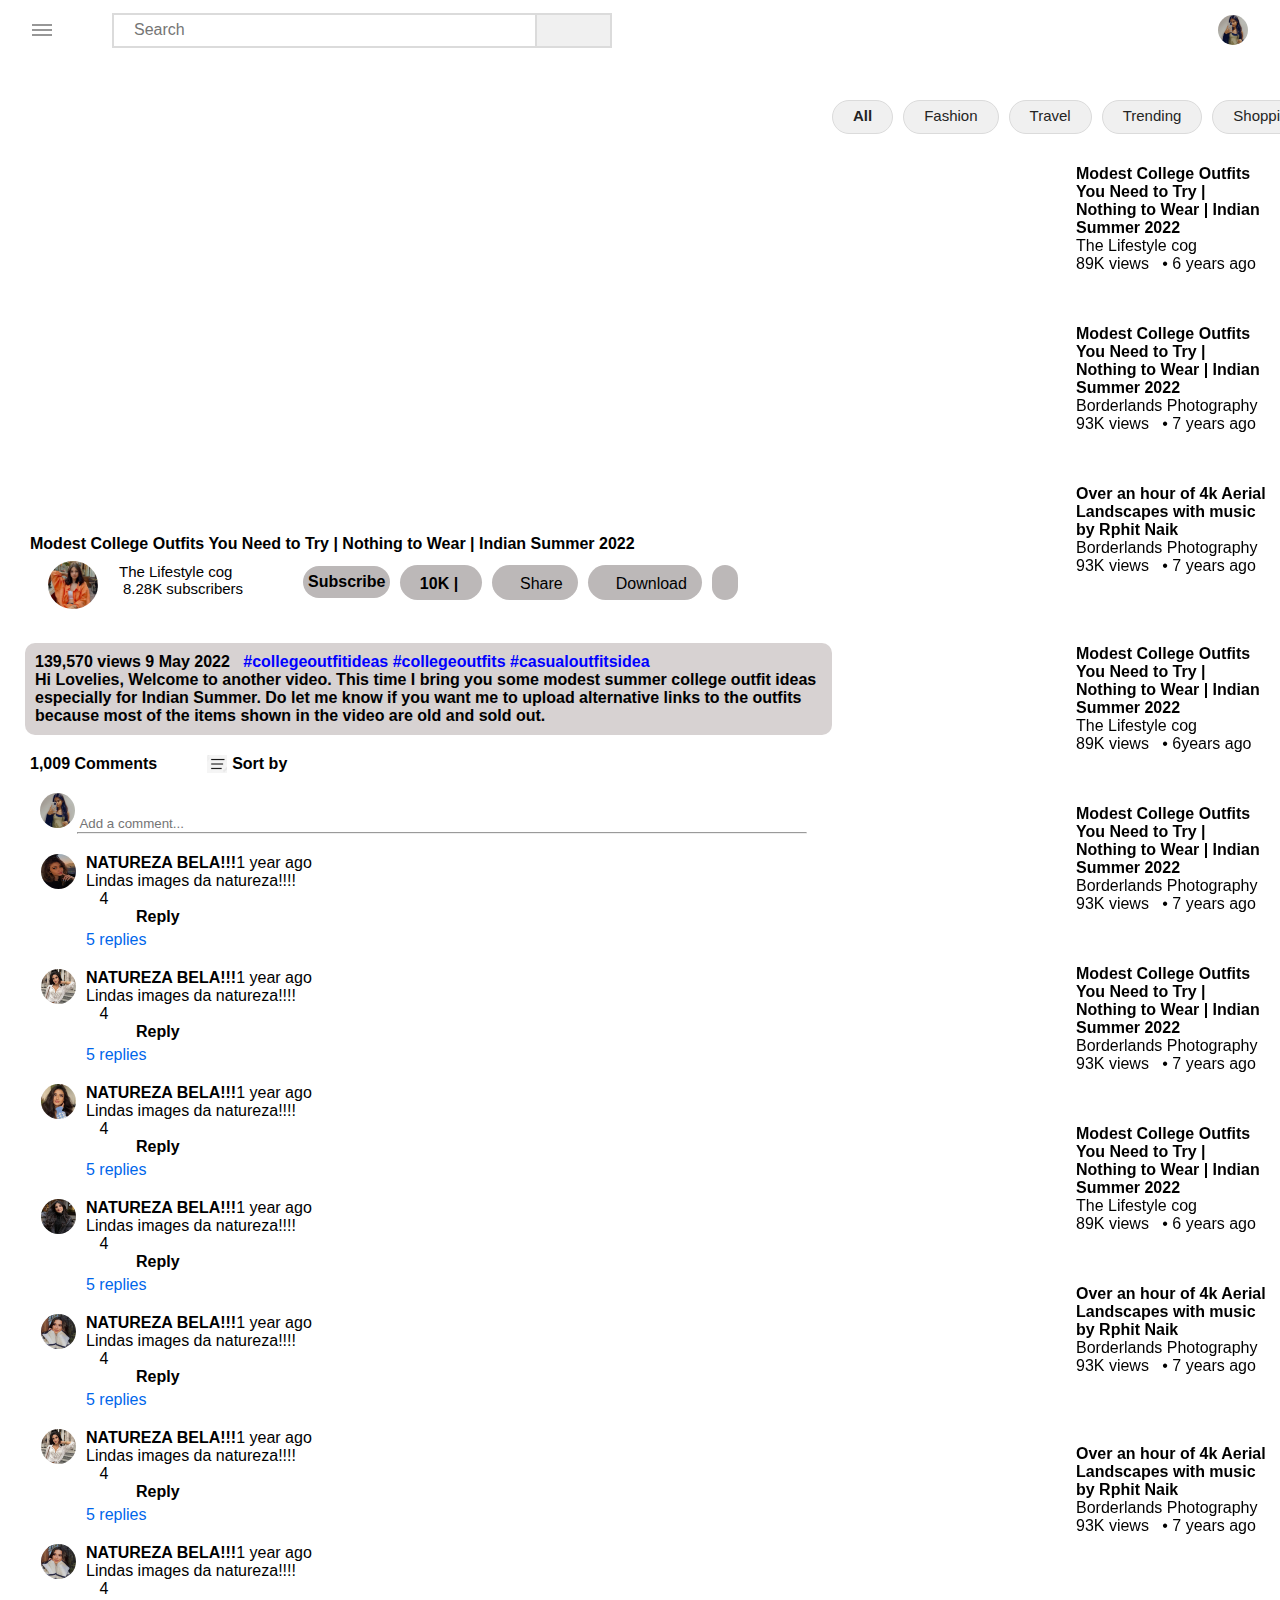
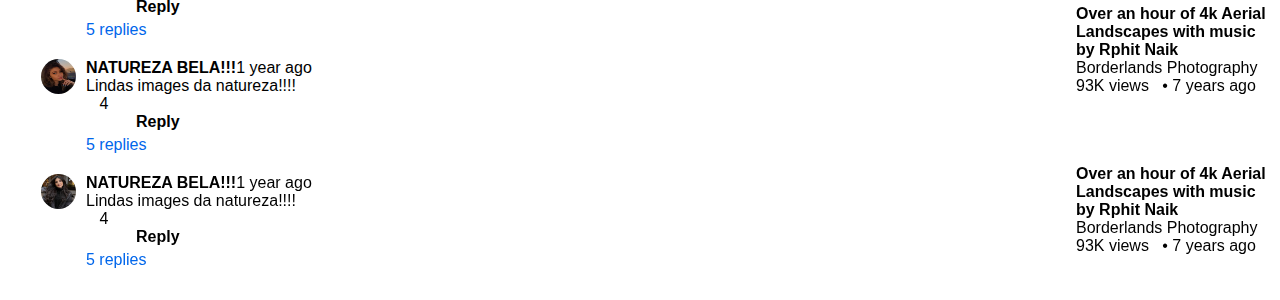
==== nextpage.html @ 61798d20 "project complete" ====
<!DOCTYPE html>
<html lang="en">

<head>
    <meta charset="UTF-8" />
    <meta http-equiv="X-UA-Compatible" content="IE=edge" />
    <meta name="viewport" content="width=device-width, initial-scale=1.0" />
    <title>YOUTUBE CLONE</title> 
   
    <link rel="stylesheet" href="style.css" />
    <link rel="stylesheet" href="https://cdnjs.cloudflare.com/ajax/libs/font-awesome/6.3.0/css/all.min.css"
        integrity="sha512-SzlrxWUlpfuzQ+pcUCosxcglQRNAq/DZjVsC0lE40xsADsfeQoEypE+enwcOiGjk/bSuGGKHEyjSoQ1zVisanQ=="
        crossorigin="anonymous" referrerpolicy="no-referrer" /> 
        <link rel="stylesheet" href="second.css" />
</head>

<body>

    <nav class="navbar">
        <div class="toggle-btn">
            <span></span>
            <span></span>
            <span></span>
        </div>
        <img src="img/logo.PNG" class="logo" alt="">
        <div class="search-box">
            <input type="text" class="search-bar" placeholder="search">
            <button class="search-btn"><img src="img/search.PNG" alt=""></button>
        </div>
        <div class="user-options">
            <img src="img/video.PNG" class="icon" alt="">
            <img src="img/grid.PNG" class="icon" alt="">
            <img src="img/bell.PNG" class="icon" alt="">
            <div class="user-dp">
                <img src="img/carina.jpg" alt="">
            </div>
        </div>
    </nav>
    <div class="home">

        <div class="left">
            <div class="video1">
                <iframe width="790" height="460" src="https://www.youtube.com/embed/UaSCspTWJF8?autoplay=1&unmute=1" frameborder="0" allow='autoplay' allowfullscreen  ></iframe>
                <p><strong> Modest College Outfits You Need to Try | Nothing to Wear | Indian Summer 2022</strong></p>
            </div>
            <div class="video_info">
                <img src="img/photo1.png" alt="">
                <div class="video_details">
                    <span>The Lifestyle cog</span>
                    <p>8.28K subscribers</p>
                </div> 
                <div class="subscribe" > 
                    <i class="fa-regular fa-regular"></i>
                    <strong>Subscribe</strong>
                </div>
                <div class="like">
                    <i class="fa-regular fa-thumbs-up"></i>
                    <strong>&nbsp;10K | &nbsp;</strong>
                    <i class="fa-regular fa-thumbs-down"></i>
                </div>
                <div class="share">
                    <i class="fa-solid fa-share"></i>
                    <p>Share</p>
                </div>
                <div class="download">
                    <i class="fa-solid fa-download"></i>
                    <p>Download</p>
                </div>
                <div class="more">
                    <i class="fa-solid fa-ellipsis"></i>
                </div>
            </div>
            <div class="details">
                <p><strong>139,570 views  9 May 2022  <span style="color:blue">#collegeoutfitideas #collegeoutfits #casualoutfitsidea</span></strong></p>
                <p> <strong> Hi Lovelies, 
                    Welcome to another video. This time I bring you some modest summer college outfit ideas especially for Indian Summer. Do let me know if you want me to upload alternative
                     links to the outfits because most of the items shown in the video are old and sold out.</strong></p>
            </div>
            <div class="comments">
                <p><strong>1,009 Comments</strong></p>
                <img src="img/sort_by.png" alt="">
                <p><strong>Sort by</strong></p>
            </div>
            <div class="add_comments">
                <img src="img/carina.jpg" alt="">
                <input type="text" placeholder="Add a comment...">
                <hr>
            </div>
            <div class="all_comments">
                <img src="img/img1.png" alt="">
                <div class="comment_des">
                    <div class="commenter">
                        <p><strong>NATUREZA BELA!!!</strong></p>
                        <p>1 year ago</p>
                    </div>
                    <p>Lindas images da natureza!!!!</p>
                    <div class="react">
                        <i class="fa-regular fa-thumbs-up"></i>
                        <span>&nbsp;4&nbsp;</span>
                        <i class="fa-regular fa-thumbs-down"></i>
                        <p><strong>Reply</strong></p>
                    </div>
                    <div class="replies">
                        <p>5 replies</p>
                    </div>
                </div>
            </div>
            <div class="all_comments">
                <img src="img/img2.png" alt="">
                <div class="comment_des">
                    <div class="commenter">
                        <p><strong>NATUREZA BELA!!!</strong></p>
                        <p>1 year ago</p>
                    </div>
                    <p>Lindas images da natureza!!!!</p>
                    <div class="react">
                        <i class="fa-regular fa-thumbs-up"></i>
                        <span>&nbsp;4&nbsp;</span>
                        <i class="fa-regular fa-thumbs-down"></i>
                        <p><strong>Reply</strong></p>
                    </div>
                    <div class="replies">
                        <p>5 replies</p>
                    </div>
                </div>
            </div>
            <div class="all_comments">
                <img src="img/img3.png" alt="">
                <div class="comment_des">
                    <div class="commenter">
                        <p><strong>NATUREZA BELA!!!</strong></p>
                        <p>1 year ago</p>
                    </div>
                    <p>Lindas images da natureza!!!!</p>
                    <div class="react">
                        <i class="fa-regular fa-thumbs-up"></i>
                        <span>&nbsp;4&nbsp;</span>
                        <i class="fa-regular fa-thumbs-down"></i>
                        <p><strong>Reply</strong></p>
                    </div>
                    <div class="replies">
                        <p>5 replies</p>
                    </div>
                </div>
            </div>
            <div class="all_comments">
                <img src="img/img4.png" alt="">
                <div class="comment_des">
                    <div class="commenter">
                        <p><strong>NATUREZA BELA!!!</strong></p>
                        <p>1 year ago</p>
                    </div>
                    <p>Lindas images da natureza!!!!</p>
                    <div class="react">
                        <i class="fa-regular fa-thumbs-up"></i>
                        <span>&nbsp;4&nbsp;</span>
                        <i class="fa-regular fa-thumbs-down"></i>
                        <p><strong>Reply</strong></p>
                    </div>
                    <div class="replies">
                        <p>5 replies</p>
                    </div>
                </div>
            </div>
            <div class="all_comments">
                <img src="img/img5.png" alt="">
                <div class="comment_des">
                    <div class="commenter">
                        <p><strong>NATUREZA BELA!!!</strong></p>
                        <p>1 year ago</p>
                    </div>
                    <p>Lindas images da natureza!!!!</p>
                    <div class="react">
                        <i class="fa-regular fa-thumbs-up"></i>
                        <span>&nbsp;4&nbsp;</span>
                        <i class="fa-regular fa-thumbs-down"></i>
                        <p><strong>Reply</strong></p>
                    </div>
                    <div class="replies">
                        <p>5 replies</p>
                    </div>
                </div>
            </div>
            <div class="all_comments">
                <img src="img/img2.png" alt="">
                <div class="comment_des">
                    <div class="commenter">
                        <p><strong>NATUREZA BELA!!!</strong></p>
                        <p>1 year ago</p>
                    </div>
                    <p>Lindas images da natureza!!!!</p>
                    <div class="react">
                        <i class="fa-regular fa-thumbs-up"></i>
                        <span>&nbsp;4&nbsp;</span>
                        <i class="fa-regular fa-thumbs-down"></i>
                        <p><strong>Reply</strong></p>
                    </div>
                    <div class="replies">
                        <p>5 replies</p>
                    </div>
                </div>
            </div>
            <div class="all_comments">
                <img src="img/img5.png" alt="">
                <div class="comment_des">
                    <div class="commenter">
                        <p><strong>NATUREZA BELA!!!</strong></p>
                        <p>1 year ago</p>
                    </div>
                    <p>Lindas images da natureza!!!!</p>
                    <div class="react">
                        <i class="fa-regular fa-thumbs-up"></i>
                        <span>&nbsp;4&nbsp;</span>
                        <i class="fa-regular fa-thumbs-down"></i>
                        <p><strong>Reply</strong></p>
                    </div>
                    <div class="replies">
                        <p>5 replies</p>
                    </div>
                </div>
            </div>
            <div class="all_comments">
                <img src="img/img1.png" alt="">
                <div class="comment_des">
                    <div class="commenter">
                        <p><strong>NATUREZA BELA!!!</strong></p>
                        <p>1 year ago</p>
                    </div>
                    <p>Lindas images da natureza!!!!</p>
                    <div class="react">
                        <i class="fa-regular fa-thumbs-up"></i>
                        <span>&nbsp;4&nbsp;</span>
                        <i class="fa-regular fa-thumbs-down"></i>
                        <p><strong>Reply</strong></p>
                    </div>
                    <div class="replies">
                        <p>5 replies</p>
                    </div>
                </div>
            </div>
            <div class="all_comments">
                <img src="img/img4.png" alt="">
                <div class="comment_des">
                    <div class="commenter">
                        <p><strong>NATUREZA BELA!!!</strong></p>
                        <p>1 year ago</p>
                    </div>
                    <p>Lindas images da natureza!!!!</p>
                    <div class="react">
                        <i class="fa-regular fa-thumbs-up"></i>
                        <span>&nbsp;4&nbsp;</span>
                        <i class="fa-regular fa-thumbs-down"></i>
                        <p><strong>Reply</strong></p>
                    </div>
                    <div class="replies">
                        <p>5 replies</p>
                    </div>
                </div>
            </div>

        </div>

        
        <div class="right">
            <div class="suggestions">
                <p><strong>All</strong></p>
                <p>Fashion</p>
                <p>Travel</p> 
                <p>Trending</p>
                <p>shopping</p>
                <p>Outfits</p>
                <p>Mixes</p>
                <p>Photography</p>
                <p>Dance</p>
                <p>New&nbsp;to&nbsp;you</p>
                <p>Ted<sup>x</sup></sup></p>
                <p>Personal Growth</p>
                <p>Computer&nbsp;Science</p>
                <p>Tourist</p>
                <p>Music</p>
                <p>Bollywood&nbsp;Music</p>
                <p>Gaming</p>
                <p>Dance&nbsp;covers</p>
                <p>Acoustic&nbsp;Guitar</p>
            </div>
            <div class="main_right_container">
            <div class="right_content">
                <video muted  width="238" height="150" src="videos/video1.mp4?mute=1" loop onmouseover="this.play();" onmouseout="this.pause();"></video>  
                <div class="right_content_desc">
                    <p><strong>Modest College Outfits You Need to Try | Nothing to Wear | Indian Summer 2022</strong></p>
                    <p>The Lifestyle cog</p>
                    <p>89K views &nbsp;&nbsp;&bull; 6 years ago</p>
                </div>
            </div>
            <div class="right_content">
                <video muted width="238" height="150" src="videos/video2.mp4" loop onmouseover="this.play();" onmouseout="this.pause();"></video>  
                <div class="right_content_desc">
                    <p><strong>Modest College Outfits You Need to Try | Nothing to Wear | Indian Summer 2022</strong></p>
                    <p>Borderlands Photography</p>
                    <p>93K views &nbsp;&nbsp;&bull; 7 years ago</p>
                </div>
            </div>
            <div class="right_content">
                <video muted width="238" height="150" src="videos/video3.mp4" loop onmouseover="this.play();" onmouseout="this.pause();"></video>  
                <div class="right_content_desc">
                    <p><strong>Over an hour of 4k Aerial<br>Landscapes with music by Rphit Naik</strong></p>
                    <p>Borderlands Photography</p>
                    <p>93K views &nbsp;&nbsp;&bull; 7 years ago</p>
                </div>
            </div>
            <div class="right_content">
                <video muted width="238" height="150" src="videos/video1.mp4" loop onmouseover="this.play();" onmouseout="this.pause();"></video>  
                <div class="right_content_desc">
                    <p><strong>Modest College Outfits You Need to Try | Nothing to Wear | Indian Summer 2022</strong></p>
                    <p>The Lifestyle cog</p>
                    <p>89K views &nbsp;&nbsp;&bull;  6years ago</p>
                </div>
            </div>
            <div class="right_content">
                <video muted width="238" height="150" src="videos/video2.mp4" loop onmouseover="this.play();" onmouseout="this.pause();"></video>  
                <div class="right_content_desc">
                    <p><strong>Modest College Outfits You Need to Try | Nothing to Wear | Indian Summer 2022</strong></p>
                    <p>Borderlands Photography</p>
                    <p>93K views &nbsp;&nbsp;&bull; 7 years ago</p>
                </div>
            </div>
            <div class="right_content">
                <video muted width="238" height="150" src="videos/video3.mp4" loop onmouseover="this.play();" onmouseout="this.pause();"></video>  
                <div class="right_content_desc">
                    <p><strong>Modest College Outfits You Need to Try | Nothing to Wear | Indian Summer 2022</strong></p>
                    <p>Borderlands Photography</p>
                    <p>93K views &nbsp;&nbsp;&bull; 7 years ago</p>
                </div>
            </div>
            <div class="right_content">
                <video muted width="238" height="150" src="videos/video1.mp4?" loop onmouseover="this.play();" onmouseout="this.pause();"></video>  
                <div class="right_content_desc">
                    <p><strong>Modest College Outfits You Need to Try | Nothing to Wear | Indian Summer 2022</strong></p>
                    <p>The Lifestyle cog</p>
                    <p>89K views &nbsp;&nbsp;&bull; 6 years ago</p>
                </div>
            </div>
            <div class="right_content">
                <video muted width="238" height="150" src="videos/video2.mp4" loop onmouseover="this.play();" onmouseout="this.pause();"></video>  
                <div class="right_content_desc">
                    <p><strong>Over an hour of 4k Aerial<br>Landscapes with music by Rphit Naik</strong></p>
                    <p>Borderlands Photography</p>
                    <p>93K views &nbsp;&nbsp;&bull; 7 years ago</p>
                </div>
            </div>
            <div class="right_content">
                <video muted width="238" height="150" src="videos/video3.mp4" loop onmouseover="this.play();" onmouseout="this.pause();"></video>  
                <div class="right_content_desc">
                    <p><strong>Over an hour of 4k Aerial<br>Landscapes with music by Rphit Naik</strong></p>
                    <p>Borderlands Photography</p>
                    <p>93K views &nbsp;&nbsp;&bull; 7 years ago</p>
                </div>
            </div>
            <div class="right_content">
                <video muted width="238" height="150" src="videos/video1.mp4" loop onmouseover="this.play();" onmouseout="this.pause();"></video>  
                <div class="right_content_desc">
                    <p><strong>Over an hour of 4k Aerial<br>Landscapes with music by Rphit Naik</strong></p>
                    <p>Borderlands Photography</p>
                    <p>93K views &nbsp;&nbsp;&bull; 7 years ago</p>
                </div>
            </div> 
            <div class="right_content">
                <video muted width="238" height="150" src="videos/video2.mp4" loop onmouseover="this.play();" onmouseout="this.pause();"></video>  
                <div class="right_content_desc">
                    <p><strong>Over an hour of 4k Aerial<br>Landscapes with music by Rphit Naik</strong></p>
                    <p>Borderlands Photography</p>
                    <p>93K views &nbsp;&nbsp;&bull; 7 years ago</p>
                </div>
            </div>
        </div>
        </div>

    </div>
</body>

</html>
---- style.css ----
*{
    margin: 0;
    padding: 0;
    box-sizing: border-box;
   
   
}

*:focus{
    outline: none;
}

body{
    position: relative;
    background: #ffffff;
    font-family: 'roboto', sans-serif;
}

.navbar{
    position: fixed;
    top: 0;
    left: 0;
    width: 100%;
    height: 60px;
    background: #fff;
    display: flex;
    align-items: center;
    padding: 0 2.5vw;
}

.toggle-btn{
    width: 20px;
    height: 10px;
    position: relative;
    cursor: pointer;
}

.toggle-btn span{
    position: absolute;
    width: 100%;
    height: 2px;
    top: 50%;
    transform: translateY(-50%);
    background: #979797;
}

.toggle-btn span:nth-child(1){
    top: 0;
}

.toggle-btn span:nth-child(3){
    top: 100%;
}

.logo{
    height: 30px;
    margin: -10px 30px 0;
}

.search-box{
    position: relative;
    max-width: 500px;
    width: 50%;
    height: 35px;
    display: flex;
}

.search-bar{
    width: 85%;
    height: 100%;
    border: 2px solid #dbdbdb;
    padding: 0 20px;
    font-size: 16px;
    text-transform: capitalize;
}

.search-btn{
    width: 15%;
    height: 100%;
    background: #f0f0f0;
    border: 2px solid #dbdbdb;
    padding: 5px 0;
    border-left: none;
}

.search-btn img{
    height: 100%;
}

.user-options{
    height: 35px;
    display: flex;
    margin-left: auto;
    align-items: center;
}

.user-options .icon{
    height: 80%;
    margin-right: 20px;
    cursor: pointer;
}

.user-dp{
    cursor: pointer;
    height: 30px;
    width: 30px;
    border-radius: 50%;
    overflow: hidden;
}

.user-dp img{
    width: 100%;
    height: 100%;
    object-fit: cover;
}

/* side-bar */

.side-bar{
    position: fixed;
    top: 60px;
    left: 0;
    min-width: 250px;
    width: 250px;
    height: calc(100vh - 60px);
    background: #fff;
    padding-right: 10px;
}

.links{
    display: block;
    width: 100%;
    padding: 10px 20px;
    display: flex;
    align-items: center;
    text-transform: capitalize;
    color: #242424;
    font-size: 14px;
    font-weight: 500;
    text-decoration: none;
}

.links img{
    height: 25px;
    margin-right: 20px;
}

.links:hover,
.links.active{
    background: rgba(0, 0, 0, 0.1);
}

.seperator{
    border: none;
    border-bottom: 1px solid rgba(0, 0, 0, 0.1);
    margin: 20px 0;
}

/* filter */

.filters{
    position: fixed;
    left: 250px;
    top: 60px;
    width: calc(100% - 250px);

    background: #fff;
    border-top: 10px solid #ffffff;
    border-bottom: 10px solid #ffffff;
    padding: 0px 20px;
    display: flex;
    align-items: center;
    overflow-x: auto; 
}



.filter-options{
    flex: 0 0 auto;
    padding: 10px 20px;
    border-radius: 50px;
    background: #f0f0f0;
    border: 1px solid #dbdbdb;
    text-transform: capitalize;
    margin-right: 10px;
    color: #242424;
    font-size: 15px;
    cursor: pointer;
}
.filter-options:hover{
    color: #fff;
    background: #242424;
}
.filter-options.active{
    color: #fff;
    background: #242424;
}

/* video */

.video-container{
    width: calc(100% - 25px);
    margin-top: 50px;
    margin-left: 250px;
    padding: 0px;
    display: grid;
    grid-template-columns: repeat(4, 25%);
    grid-gap: 20px 5px; 
    padding-left: 28px;
}

.video{
    height: auto;
    transition:  all 0.5s ease;  
    border-radius: 50px; 
   
} 
video{
   padding-right: 34px; 
   
  
}

.video h4{ 
    padding-top: 135px;
    padding-left:41px;
} 
.video p{
   
    padding-left:63px;
    
} 
.video:hover{
    transform: scale(1.1);
} 
.video img {
    border-radius: 20px;
} 
.img { 
    padding-top:138px; 
    padding-left:25px; 
    float: left;
}  

span{
    padding-left: 9px; 
   margin-bottom: 500px;
}

.thumbnail{
    width: 100%;
    height: 150px;
    object-fit: cover;
}

.content{
    width: 100%;
    height: 100px;
    padding-left: 30px;
    display: flex;
    justify-content: space-between;
    
}

.channel-icon{
    width: 40px;
    height: 40px;
    border-radius: 50%;
    object-fit: cover;
    margin-right: 10px;
}

.title{
    width: 100%;
    height: 40px;
    
}

.channel-name{
    font-size: 14px;
    margin: 2px 0;
    color: #979797;
}  
.flex{
    display: flex; 
}
iframe{
    margin-left: 2px;
    
} 
.video1{
 padding-top:61px;
 padding-left: 30px;
} 
.video1 p{
    padding-top:10px;
   
   } 
   .verfied{
    margin-right: 100px;
   }
---- second.css ----
.home{
    display: flex;
}
.left{
    width: 65%;
    background-color: rgb(255, 255, 255);
    height: 650px;
   
}
.video video{
    width: 757px;
    margin-left: 180px;
    margin-top: 20px;
    height: 450px;
  
}
.video p{
    margin-left: 180px;
    font-size: 18px;
}
.video_info img{
    width: 50px;
    border-radius: 50%;
    height: 48px;
    margin-top: 3px; 
    margin-left: 38px;
}
.video_info{
    display: flex;
    padding-left: 10px;
    margin-top: 5px;
   
}
.video_details{
    padding-left: 4px;
    margin-top: 5px;
    font-size: 15px;   
    margin-left:8px;
}  

.subscribe{
    background-color: #bcb8b8;
    border-radius: 20px;
   padding: 7px 5px;
    margin-left: 60px;
    margin-bottom: 15px;
    margin-top: 8px;
}
.like{
    display: flex;
    background-color: #bcb8b8;
    border-radius: 20px;
    margin-left:10px;
    margin-bottom: 13px;
    padding-top: 10px;
    padding-left: 15px;
    padding-right: 15px;
    margin-top: 7px;
}
.like i{
    padding-top: 2px;
}
.share i{
    padding-top: 2px;
}
.download i{
    padding-top: 2px;
}
.share{
    display: flex;
    background-color: #bcb8b8;
    border-radius: 20px;
    margin-left:    10px;
    margin-bottom: 13px;
    padding-top: 10px;
    padding-left: 15px;
    padding-right: 15px;
    margin-top: 7px;
}
.download{
    display: flex;
    background-color: #bcb8b8;
    border-radius: 20px;
    margin-left:    10px;
    margin-bottom: 13px;
    padding-top: 10px;
    padding-left: 15px;
    padding-right: 15px;
    margin-top: 7px;
   
}
.more{
    display: flex;
    background-color: #bcb8b8;
    border-radius: 20px;
    margin-left:    10px;
    margin-bottom: 13px;
    padding:13px;
    /* padding-left: 15px;
    padding-right: 15px; */
    margin-top: 7px;
}
.details{
    background-color: #d7d2d2;
    border-radius: 10px; 
    margin-top: 30px;
   margin-left: 25px;
    padding-left: 10px;
    padding-top: 10px;
    padding-bottom: 10px;
    
}
.comments{
    display: flex;
    margin-left: 30px;
    margin-top: 20px;
}
.comments img{
    width: 20px;
    margin-left: 50px;
    margin-right: 5px;
}
.add_comments{
    margin-top: 20px; 
     margin-left: 10px;
}
.add_comments img{
    width: 35px;
    border-radius: 50%;
    height: 35px;
    margin-left: 30px;
}
.add_comments input{
   
    background-color: transparent;
    border: transparent; 
}
.add_comments input:focus {
    outline: none;
  }
  .add_comments hr{
    margin-left: 67px;
    margin-right: 25px;
  }
.all_comments{
    display: flex;
    margin-left: 41px;
    margin-top: 20px;
}
.comment_des{
    margin-left: 10px;
}
.all_comments img{
    width: 35px;
    border-radius: 50%;
    height: 35px;
}
.commenter{
    display: flex;
}

.react p{
    margin-left: 50px;
}
.react i{
    margin-top: 3px;
}
.replies{
    margin-top: 5px;
    color: rgb(0, 102, 235);
}






.right{
    width: 35%;
    height: 650px;
    
}

.suggestions{
    display: flex;
    width: 100%;
    overflow: auto;
    background-color: rgb(255, 255, 255);
    padding-top: 100px;
}
.suggestions p {
    flex: 0 0 auto;
    padding: 6px 20px;
    border-radius: 50px;
    background: #f0f0f0;
    border: 1px solid #dbdbdb;
    text-transform: capitalize;
    margin-right: 10px;
    margin-bottom: 6px;
    color: #242424;
    font-size: 15px;
    cursor: pointer;}

.suggestions p:hover{
    background-color: rgb(0, 0, 0);
    color: white;
}

.main_right_container{
    margin-top: 10px;
    margin-left: 6px;
}
.right_content img{
    width: 200px;
    border-radius: 12px; 
}
.right_content{
    display: flex;
    margin-top: 10px;
}
.right_content_desc{
   margin-top: 15px;
   margin-right: 10px;
} 
.video_info p{
    padding-left: 13px;
}
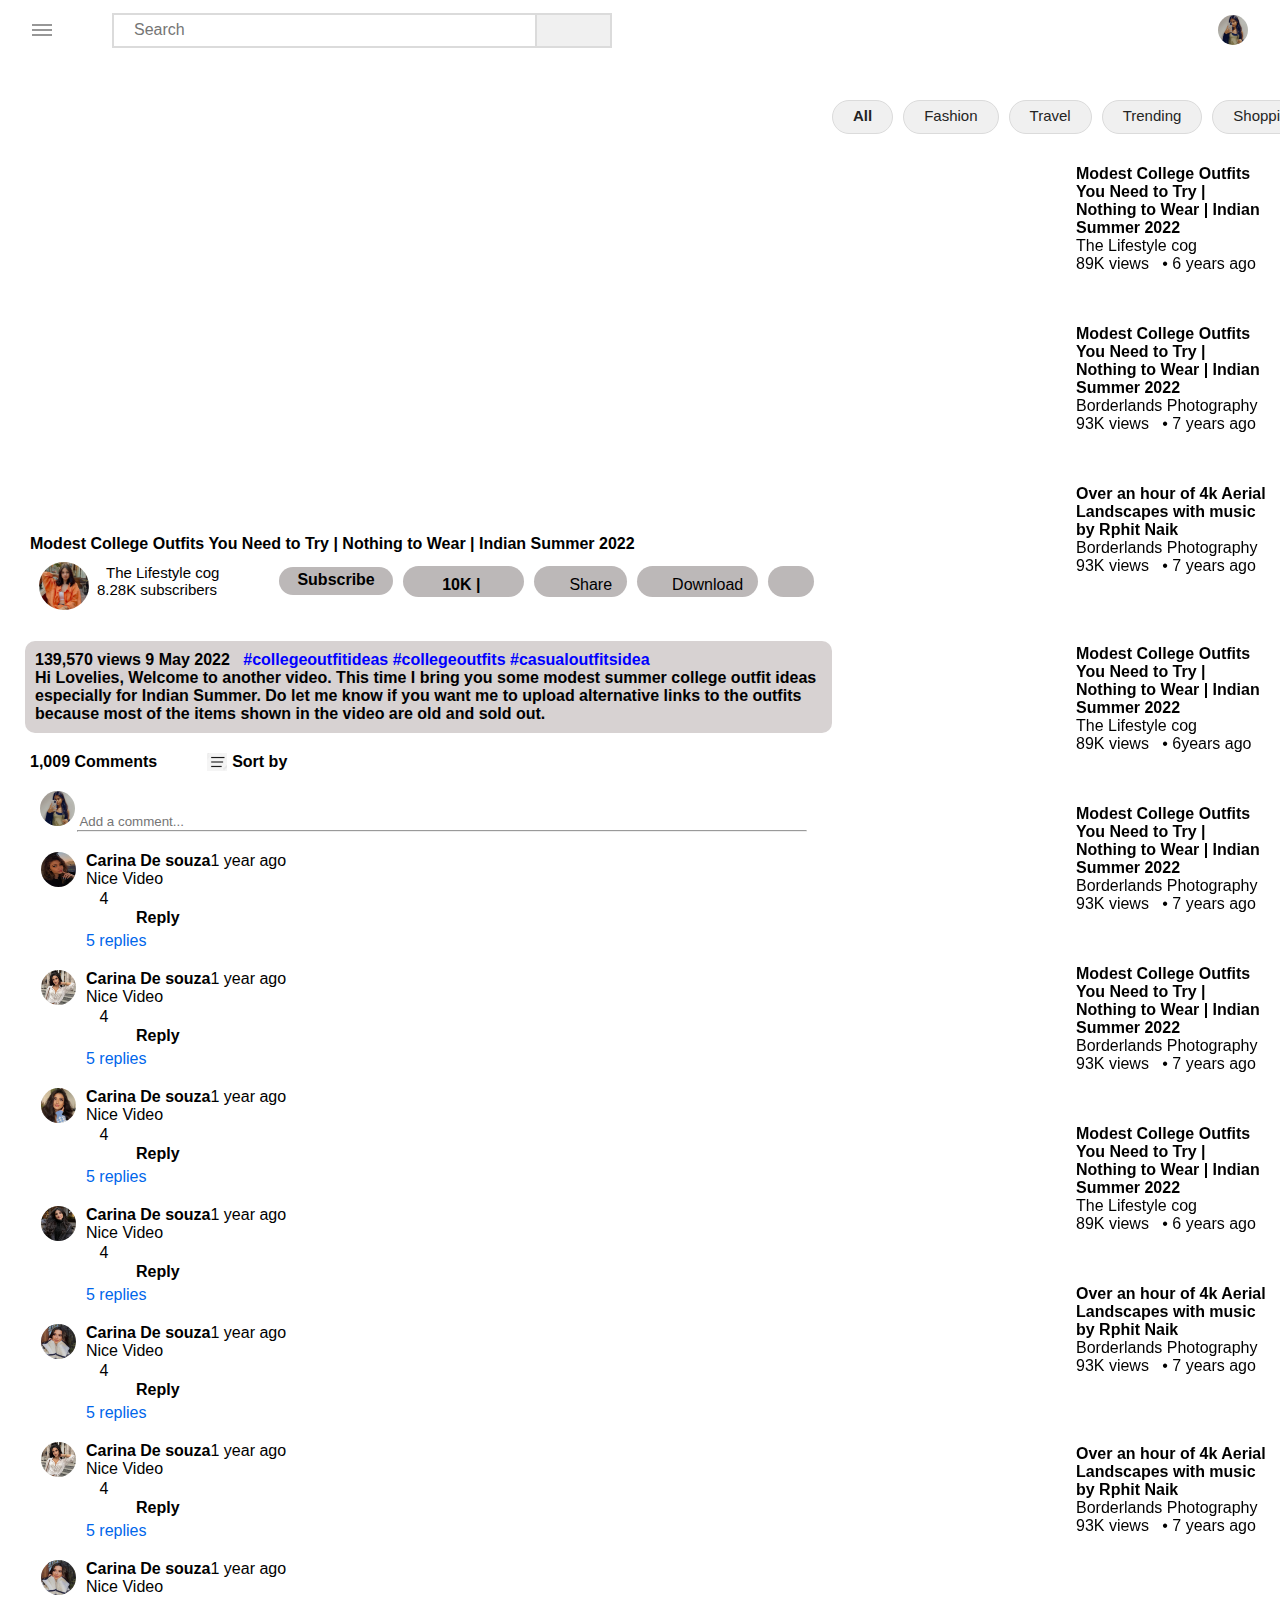
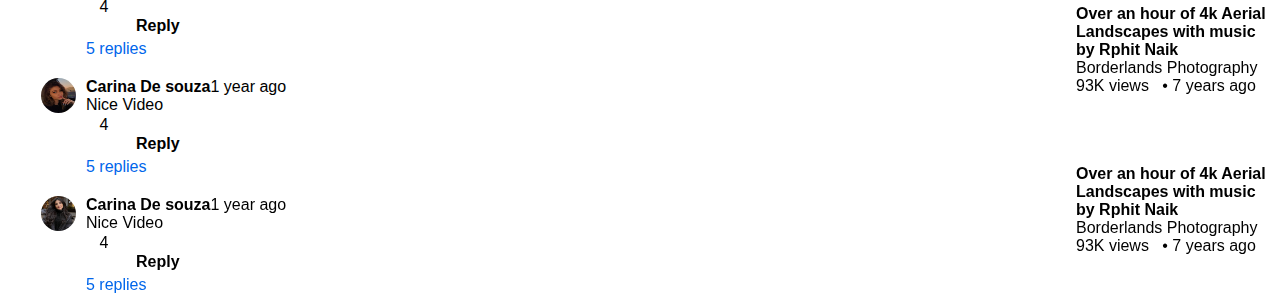
==== commit b72eb52e: "project complete" ====
--- a/nextpage.html
+++ b/nextpage.html
@@ -28,9 +28,9 @@
             <button class="search-btn"><img src="img/search.PNG" alt=""></button>
         </div>
         <div class="user-options">
-            <img src="img/video.PNG" class="icon" alt="">
-            <img src="img/grid.PNG" class="icon" alt="">
-            <img src="img/bell.PNG" class="icon" alt="">
+            <i class="ri-video-add-line"></i> 
+            <i class="ri-grid-fill"></i>
+            <i class="ri-notification-3-fill"></i>
             <div class="user-dp">
                 <img src="img/carina.jpg" alt="">
             </div>
@@ -90,10 +90,10 @@
                 <img src="img/img1.png" alt="">
                 <div class="comment_des">
                     <div class="commenter">
-                        <p><strong>NATUREZA BELA!!!</strong></p>
-                        <p>1 year ago</p>
-                    </div>
-                    <p>Lindas images da natureza!!!!</p>
+                        <p><strong>Carina De souza</strong></p>
+                        <p>1 year ago</p>
+                    </div>
+                    <p>Nice Video</p>
                     <div class="react">
                         <i class="fa-regular fa-thumbs-up"></i>
                         <span>&nbsp;4&nbsp;</span>
@@ -109,10 +109,10 @@
                 <img src="img/img2.png" alt="">
                 <div class="comment_des">
                     <div class="commenter">
-                        <p><strong>NATUREZA BELA!!!</strong></p>
-                        <p>1 year ago</p>
-                    </div>
-                    <p>Lindas images da natureza!!!!</p>
+                        <p><strong>Carina De souza</strong></p>
+                        <p>1 year ago</p>
+                    </div>
+                    <p>Nice Video</p>
                     <div class="react">
                         <i class="fa-regular fa-thumbs-up"></i>
                         <span>&nbsp;4&nbsp;</span>
@@ -128,10 +128,10 @@
                 <img src="img/img3.png" alt="">
                 <div class="comment_des">
                     <div class="commenter">
-                        <p><strong>NATUREZA BELA!!!</strong></p>
-                        <p>1 year ago</p>
-                    </div>
-                    <p>Lindas images da natureza!!!!</p>
+                        <p><strong>Carina De souza</strong></p>
+                        <p>1 year ago</p>
+                    </div>
+                    <p>Nice Video</p>
                     <div class="react">
                         <i class="fa-regular fa-thumbs-up"></i>
                         <span>&nbsp;4&nbsp;</span>
@@ -147,10 +147,10 @@
                 <img src="img/img4.png" alt="">
                 <div class="comment_des">
                     <div class="commenter">
-                        <p><strong>NATUREZA BELA!!!</strong></p>
-                        <p>1 year ago</p>
-                    </div>
-                    <p>Lindas images da natureza!!!!</p>
+                        <p><strong>Carina De souza</strong></p>
+                        <p>1 year ago</p>
+                    </div>
+                    <p>Nice Video</p>
                     <div class="react">
                         <i class="fa-regular fa-thumbs-up"></i>
                         <span>&nbsp;4&nbsp;</span>
@@ -166,10 +166,10 @@
                 <img src="img/img5.png" alt="">
                 <div class="comment_des">
                     <div class="commenter">
-                        <p><strong>NATUREZA BELA!!!</strong></p>
-                        <p>1 year ago</p>
-                    </div>
-                    <p>Lindas images da natureza!!!!</p>
+                        <p><strong>Carina De souza</strong></p>
+                        <p>1 year ago</p>
+                    </div>
+                    <p>Nice Video</p>
                     <div class="react">
                         <i class="fa-regular fa-thumbs-up"></i>
                         <span>&nbsp;4&nbsp;</span>
@@ -185,10 +185,10 @@
                 <img src="img/img2.png" alt="">
                 <div class="comment_des">
                     <div class="commenter">
-                        <p><strong>NATUREZA BELA!!!</strong></p>
-                        <p>1 year ago</p>
-                    </div>
-                    <p>Lindas images da natureza!!!!</p>
+                        <p><strong>Carina De souza</strong></p>
+                        <p>1 year ago</p>
+                    </div>
+                    <p>Nice Video</p>
                     <div class="react">
                         <i class="fa-regular fa-thumbs-up"></i>
                         <span>&nbsp;4&nbsp;</span>
@@ -204,10 +204,10 @@
                 <img src="img/img5.png" alt="">
                 <div class="comment_des">
                     <div class="commenter">
-                        <p><strong>NATUREZA BELA!!!</strong></p>
-                        <p>1 year ago</p>
-                    </div>
-                    <p>Lindas images da natureza!!!!</p>
+                        <p><strong>Carina De souza</strong></p>
+                        <p>1 year ago</p>
+                    </div>
+                    <p>Nice Video</p>
                     <div class="react">
                         <i class="fa-regular fa-thumbs-up"></i>
                         <span>&nbsp;4&nbsp;</span>
@@ -223,10 +223,10 @@
                 <img src="img/img1.png" alt="">
                 <div class="comment_des">
                     <div class="commenter">
-                        <p><strong>NATUREZA BELA!!!</strong></p>
-                        <p>1 year ago</p>
-                    </div>
-                    <p>Lindas images da natureza!!!!</p>
+                        <p><strong>Carina De souza</strong></p>
+                        <p>1 year ago</p>
+                    </div>
+                    <p>Nice Video</p>
                     <div class="react">
                         <i class="fa-regular fa-thumbs-up"></i>
                         <span>&nbsp;4&nbsp;</span>
@@ -242,10 +242,10 @@
                 <img src="img/img4.png" alt="">
                 <div class="comment_des">
                     <div class="commenter">
-                        <p><strong>NATUREZA BELA!!!</strong></p>
-                        <p>1 year ago</p>
-                    </div>
-                    <p>Lindas images da natureza!!!!</p>
+                        <p><strong>Carina De souza</strong></p>
+                        <p>1 year ago</p>
+                    </div>
+                    <p>Nice Video</p>
                     <div class="react">
                         <i class="fa-regular fa-thumbs-up"></i>
                         <span>&nbsp;4&nbsp;</span>
--- a/style.css
+++ b/style.css
@@ -174,7 +174,10 @@
 }
 
 
-
+i{
+   font-size: large;
+    width: 40px;
+}
 .filter-options{
     flex: 0 0 auto;
     padding: 10px 20px;
--- a/second.css
+++ b/second.css
@@ -28,12 +28,15 @@
 }
 .video_info{
     display: flex;
-    padding-left: 10px;
+   
     margin-top: 5px;
    
+} 
+.video_info span p{
+    padding-left: 5px;
 }
 .video_details{
-    padding-left: 4px;
+  
     margin-top: 5px;
     font-size: 15px;   
     margin-left:8px;
@@ -42,10 +45,17 @@
 .subscribe{
     background-color: #bcb8b8;
     border-radius: 20px;
-   padding: 7px 5px;
+   padding: 2px 8px;
     margin-left: 60px;
     margin-bottom: 15px;
     margin-top: 8px;
+}  
+  .subscribe  strong{ 
+    padding: 10px;
+    text-align: center;}
+.video_info i {
+    padding: 0px; 
+    width: 20px;
 }
 .like{
     display: flex;
@@ -223,7 +233,8 @@
    margin-top: 15px;
    margin-right: 10px;
 } 
-.video_info p{
-    padding-left: 13px;
+.video_info {
+    padding: 1px;
+
 } 
 
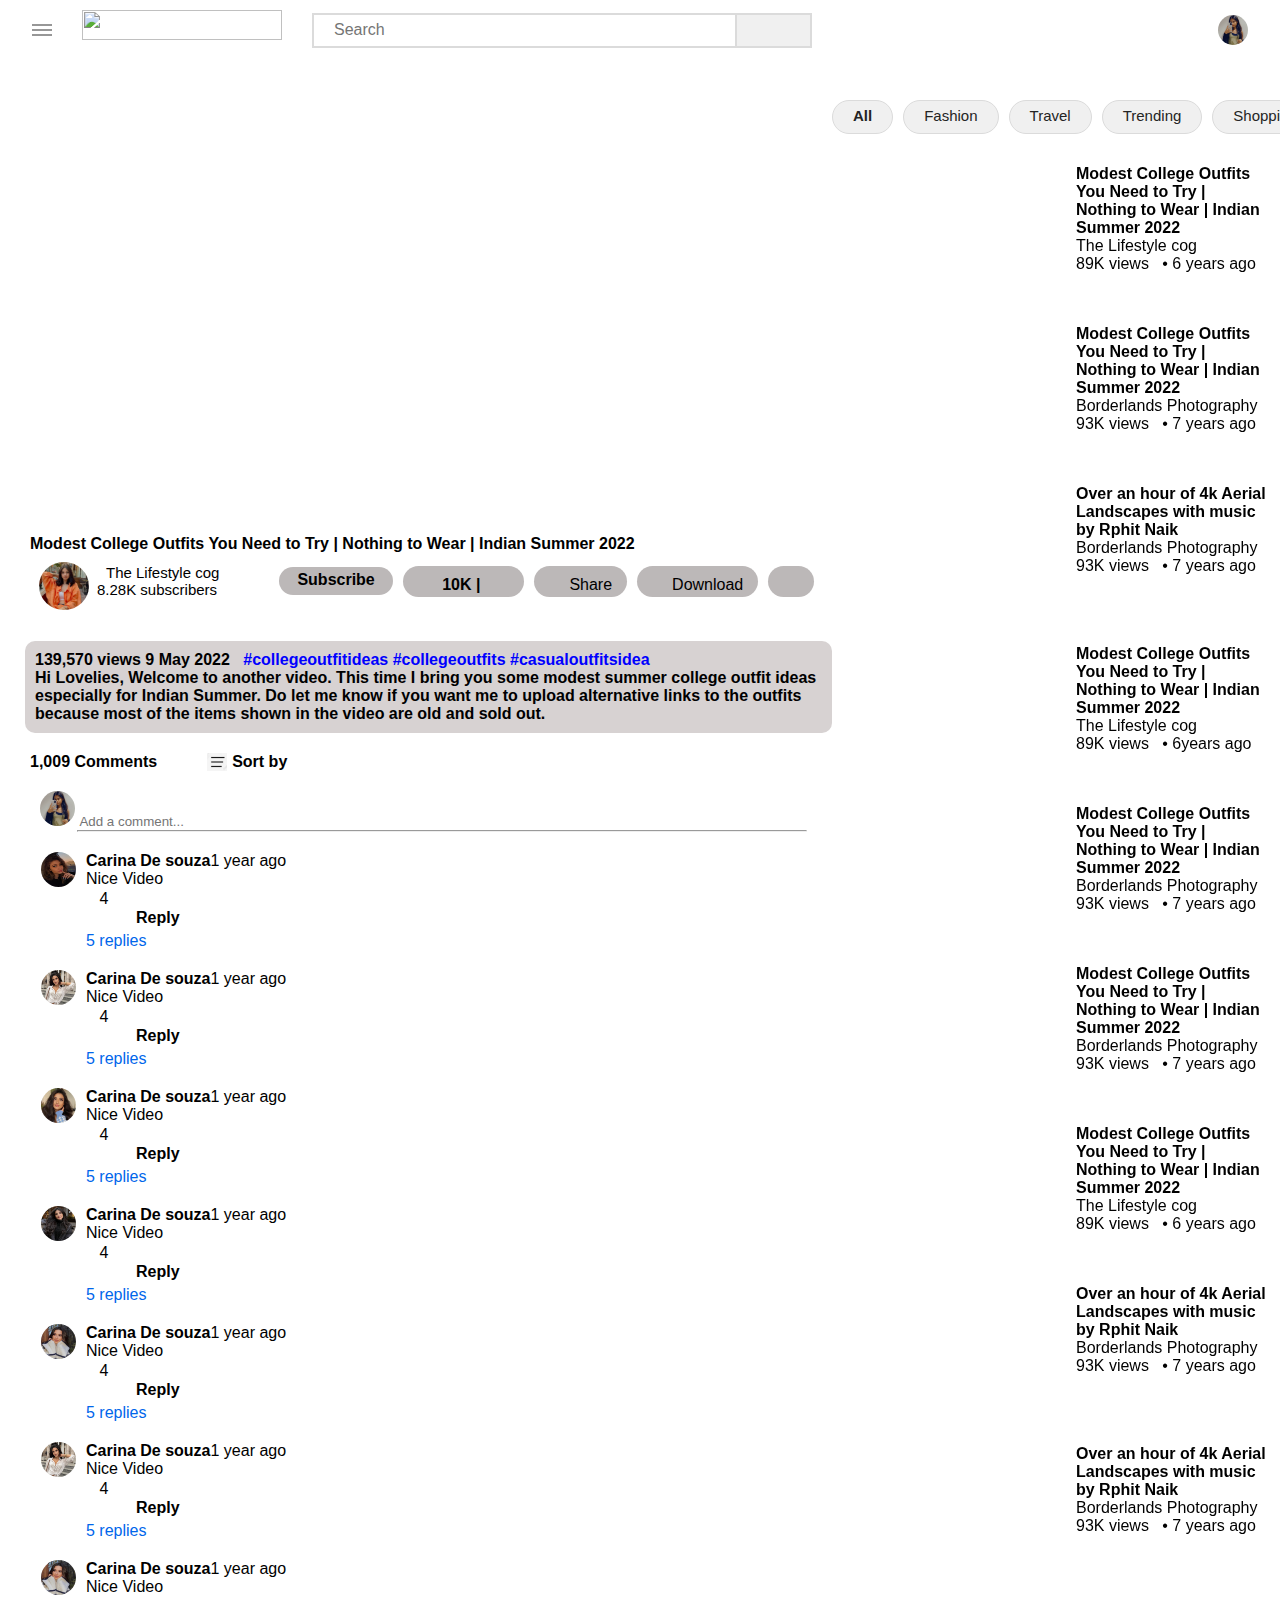
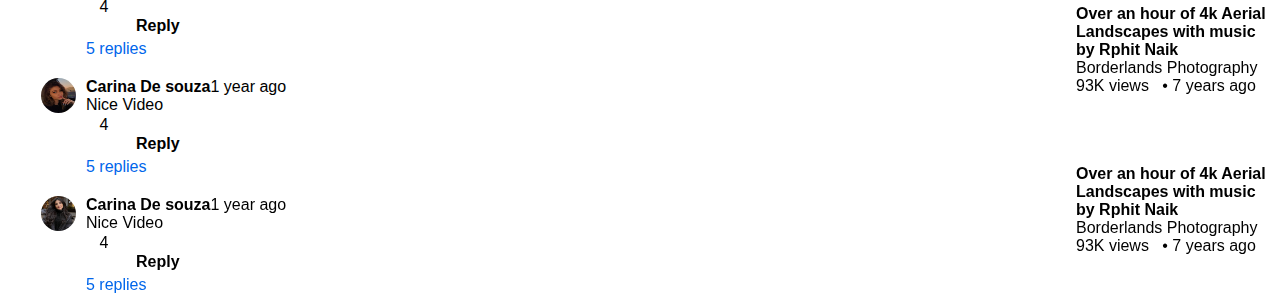
==== commit 58deb111: "project complete" ====
--- a/nextpage.html
+++ b/nextpage.html
@@ -11,7 +11,8 @@
     <link rel="stylesheet" href="https://cdnjs.cloudflare.com/ajax/libs/font-awesome/6.3.0/css/all.min.css"
         integrity="sha512-SzlrxWUlpfuzQ+pcUCosxcglQRNAq/DZjVsC0lE40xsADsfeQoEypE+enwcOiGjk/bSuGGKHEyjSoQ1zVisanQ=="
         crossorigin="anonymous" referrerpolicy="no-referrer" /> 
-        <link rel="stylesheet" href="second.css" />
+        <link rel="stylesheet" href="second.css" /> 
+        <link href="https://cdn.jsdelivr.net/npm/remixicon@2.5.0/fonts/remixicon.css" rel="stylesheet">
 </head>
 
 <body>
@@ -22,10 +23,10 @@
             <span></span>
             <span></span>
         </div>
-        <img src="img/logo.PNG" class="logo" alt="">
+        <img src="img/logo.PNG" class="logo" alt="" width="200px">
         <div class="search-box">
             <input type="text" class="search-bar" placeholder="search">
-            <button class="search-btn"><img src="img/search.PNG" alt=""></button>
+            <button class="search-btn"><i class="ri-search-2-line"></i></button>
         </div>
         <div class="user-options">
             <i class="ri-video-add-line"></i> 
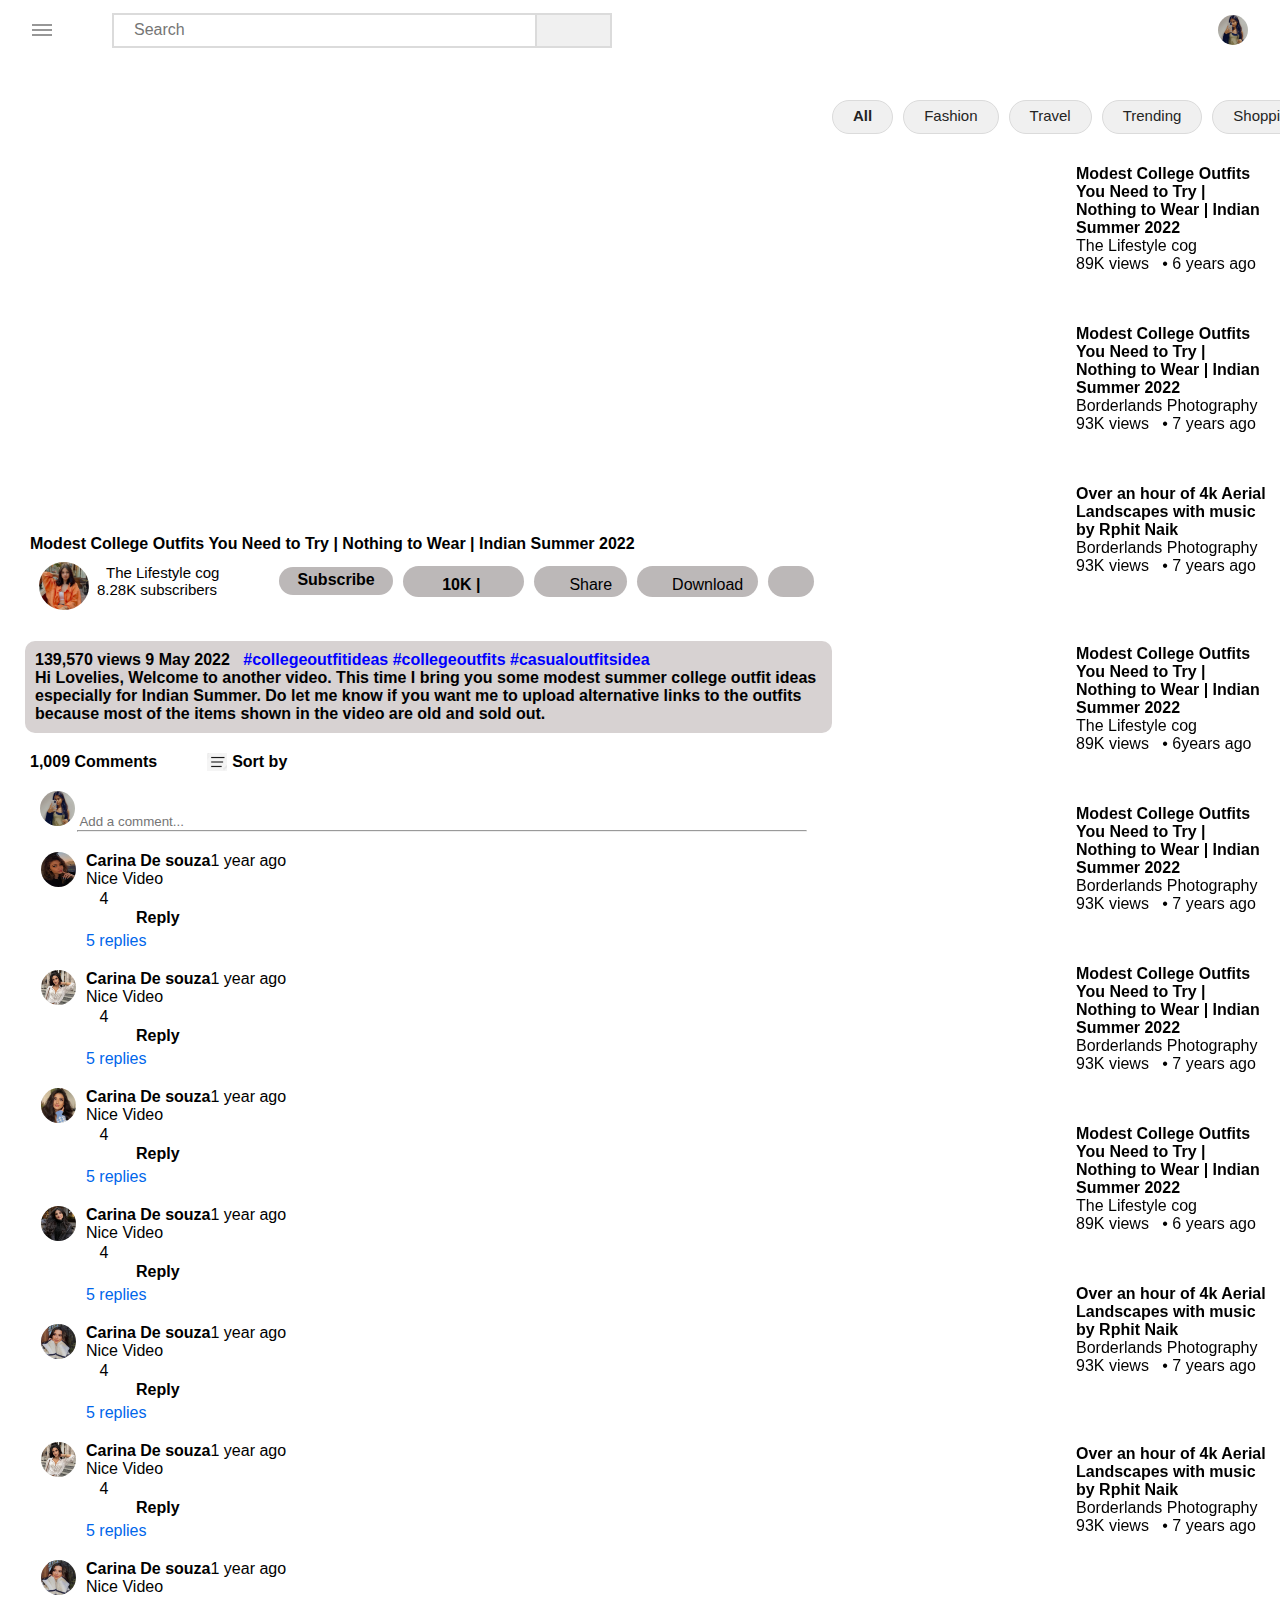
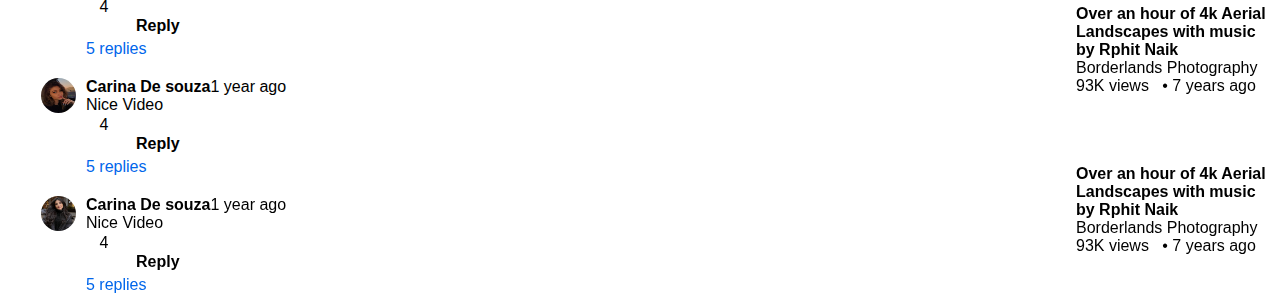
==== commit a96c6b2a: "project complete" ====
--- a/nextpage.html
+++ b/nextpage.html
@@ -23,7 +23,7 @@
             <span></span>
             <span></span>
         </div>
-        <img src="img/logo.PNG" class="logo" alt="" width="200px">
+        <img src="logo.PNG" class="logo" alt="" >
         <div class="search-box">
             <input type="text" class="search-bar" placeholder="search">
             <button class="search-btn"><i class="ri-search-2-line"></i></button>
